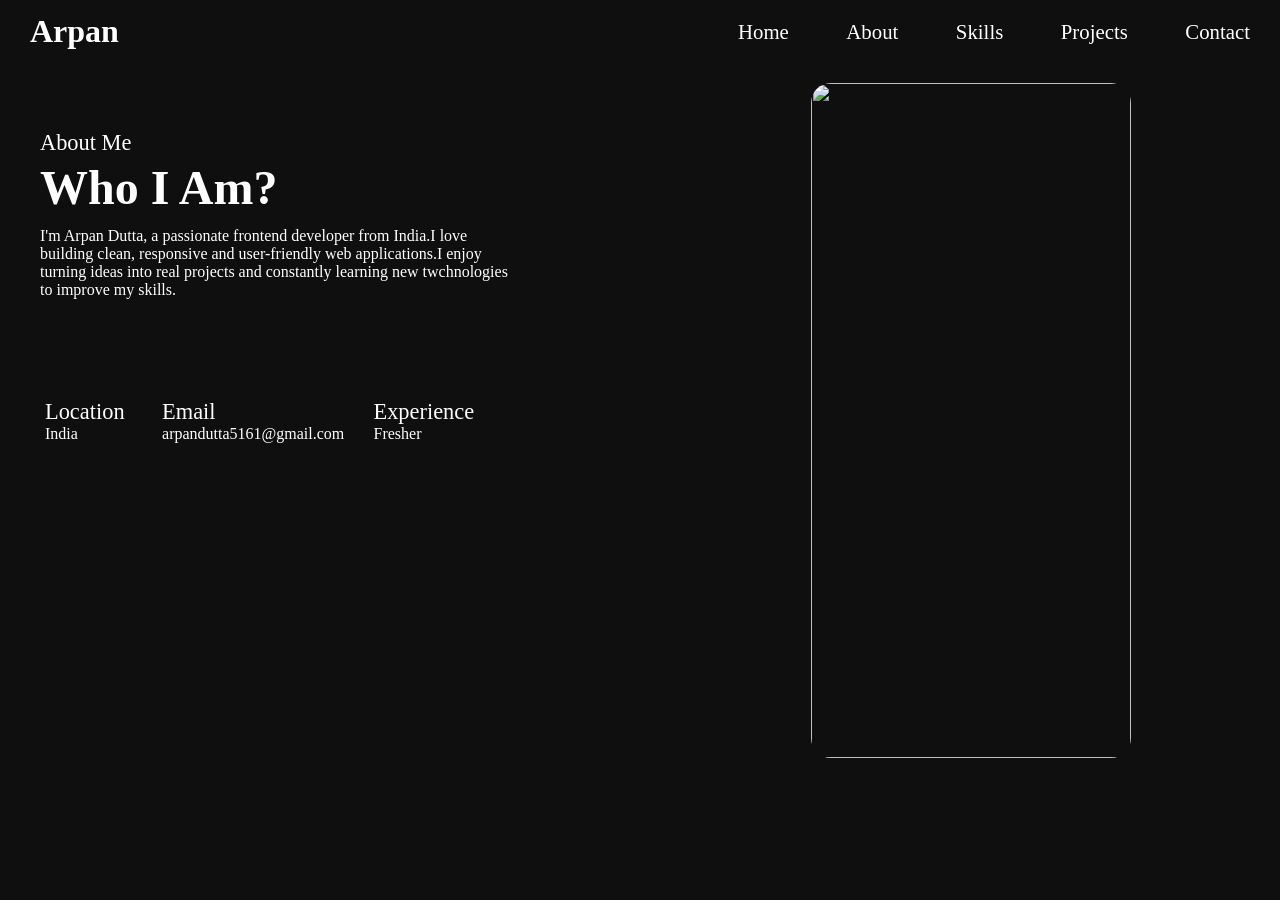
==== about.html @ bd71e695 "Add files via upload" ====
<!DOCTYPE html>
<html lang="en">

<head>
    <meta charset="UTF-8">
    <meta name="viewport" content="width=device-width, initial-scale=1.0">
    <link rel="stylesheet" href="style.css">
    <link rel="stylesheet" href="https://cdnjs.cloudflare.com/ajax/libs/font-awesome/7.3.1/css/all.min.css">
    <title>Personal Portfolio Website</title>
</head>

<body>
    <navbar>
        <div class="headings">
            <div class="name">
                <h1>Arpan</h1>
            </div>
            <div class="options">
                <ul>
                    <li><a href="home.html">Home</a></li>
                    <li><a href="about.html">About</a></li>
                    <li><a href="skills.html">Skills</a></li>
                    <li><a href="projects.html">Projects</a></li>
                    <li><a href="contact.html">Contact</a></li>
                </ul>
            </div>
        </div>
    </navbar>


    <main>
        <div class="both">
            <div class="left-about">
                <div class="left-document">
                    <span>About Me</span>
                    <h1>Who I Am?</h1>
                    <p>I'm Arpan Dutta, a passionate frontend developer from India.I love building clean, responsive and
                        user-friendly web applications.I enjoy turning ideas into real projects and constantly learning
                        new
                        twchnologies to improve my skills.</p>

                    <div class="know-me">
                        <div class="location">
                            <div class="loc-image">
                                <i class="fa-solid fa-location-dot"></i>
                            </div>
                            <div class="loc-know">
                                <span>Location</span>
                                <p>India</p>
                            </div>
                        </div>



                        <div class="email">
                            <div class="email-image">
                                <i class="fa-solid fa-envelope"></i>
                            </div>
                            <div class="email-know">
                                <span>Email</span>
                                <p>arpandutta5161@gmail.com</p>
                            </div>
                        </div>

                        <div class="experience">
                            <div class="exp-image">
                                <i class="fa-solid fa-circle-user"></i>
                            </div>
                            <div class="ex-know">
                                <span>Experience</span>
                                <p>Fresher</p>
                            </div>
                        </div>
                    </div>
                </div>
            </div>



            <div class="right-about">
                <img
                    src="https://th.bing.com/th/id/OIP.nh4rUO6uSdBUQQMJnEUsmQHaE7?w=271&h=180&c=7&r=0&o=7&dpr=1.3&pid=1.7&rm=3.png">
            </div>
        </div>
        </div>

    </main>
</body>

</html>
---- style.css ----
* {
    margin: 0;
    padding: 0;
    box-sizing: border-box;
    background-color: #0F0F10;
    color: white;
}

.headings {
    height: 7vh;
    position: fixed;
    width: 100%;

}

.headings {
    display: flex;
    justify-content: space-between;
    align-items: center;
}

.name {
    margin-left: 30px;
}

.options {
    width: 40vw;
    margin-right: 30px;
}

.options ul {
    display: flex;
    justify-content: space-between;
    align-items: center;
}

.options ul li {
    text-decoration: none;
    display: flex;
    justify-content: space-between;
    align-items: center;
    font-size: 1.3rem;
}

.options ul li a {
    text-decoration: none;
}

.container {
    display: flex;
}

.left {
    width: 40%;
    display: flex;
    flex-direction: column;
}

.left-info {
    margin-top: 150px;
    margin-left: 75px;
}

.left-info h4 {
    font-size: 1.4rem;
    text-decoration: none;
}

.left-info h1 {
    font-size: 3.5rem;
    font-family: Arial, Helvetica, sans-serif;
}

.left-info h1 span {
    color: #A0A0A0;
}

.left-info h2 {
    margin-top: 5px;
    margin-bottom: 10px;
}

.right {
    width: 60%;
}

.right img {
    width: 100%;
    height: 730px;
    background-color: #0F0F10;
}

.buttons {
    margin-top: 30px;
}

.project-btn {
    padding: 7px 10px;
    border-radius: 10px;
    color: black;
    background-color: white;
    font-weight: bold;
}

.project-btn:hover {
    background-color: black;
    color: white;
}


.contact-btn {
    padding: 7px 10px;
    border-radius: 10px;
    color: white;
    font-weight: bold;
}

.contact-btn:hover {
    background-color: white;
    color: black;
}

.location img {
    color: white;
}

.email img {
    color: white;
}

.experience img {
    color: white;
}

.both {
    display: flex;
}

.left-about {
    width: 40%;
    height: 80vh;
    margin-top: 130px;
}

.left-document{
    margin-left: 40px;
}

.left-document span{
    font-size: 1.4rem;
}

.left-document h1{
    font-size: 3rem;
    font-family: Georgia, 'Times New Roman', Times, serif;
    padding-top: 4px;
    padding-bottom: 12px;
}

.right-about {
    width: 60%;
    height: 80vh;
    display: flex;
    justify-content: center;
    align-items: center;
}

.right-about img{
    width: 25vw;
    height: 75vh;
    border-radius: 20px;
    margin-top: 120px;
    margin-left: 150px;
}

.know-me{
    width: 80%;
    display: flex;
    justify-content: space-between;
    margin-top: 100px;
}

.location{
    width: 10%;
    display: flex;
}

.loc-know{
    padding: 0 5px;
}

.loc-image i{
    font-size: 1.2rem;
    margin-top: 9px;
}

.email{
    width: 35%;
    display: flex;
}

.email-know{
    padding: 0 5px;
}

.email-image i{
    font-size: 1.2rem;
    margin-top: 9px;
}

.experience{
    width: 13%;
    display: flex;
}

.ex-know{
    padding: 0 5px;
}

.exp-image i{
    font-size: 1.2rem;
    margin-top: 9px;
}
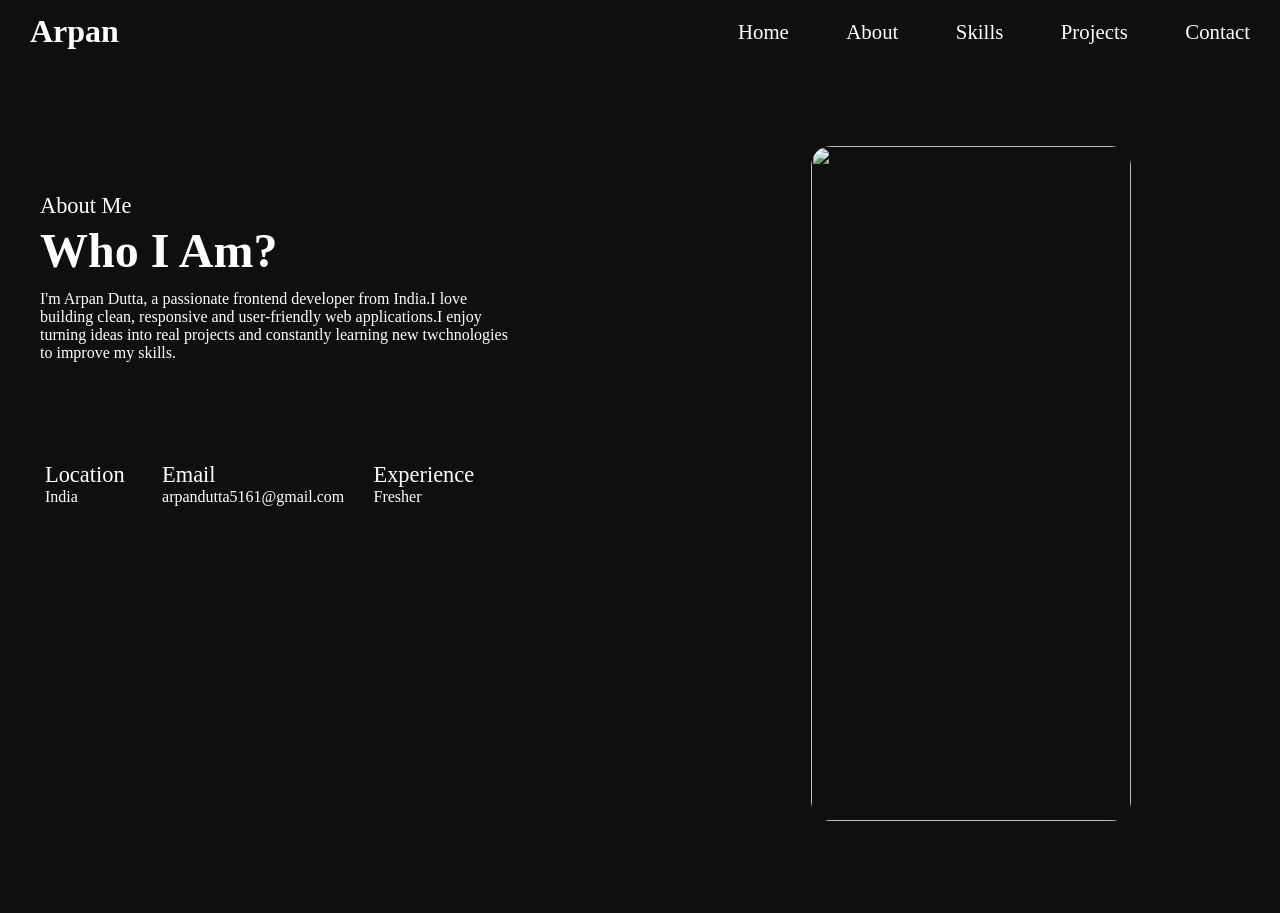
==== commit 485190e9: "Added skills section" ====
--- a/about.html
+++ b/about.html
@@ -1,90 +1,90 @@
-<!DOCTYPE html>
-<html lang="en">
-
-<head>
-    <meta charset="UTF-8">
-    <meta name="viewport" content="width=device-width, initial-scale=1.0">
-    <link rel="stylesheet" href="style.css">
-    <link rel="stylesheet" href="https://cdnjs.cloudflare.com/ajax/libs/font-awesome/7.3.1/css/all.min.css">
-    <title>Personal Portfolio Website</title>
-</head>
-
-<body>
-    <navbar>
-        <div class="headings">
-            <div class="name">
-                <h1>Arpan</h1>
-            </div>
-            <div class="options">
-                <ul>
-                    <li><a href="home.html">Home</a></li>
-                    <li><a href="about.html">About</a></li>
-                    <li><a href="skills.html">Skills</a></li>
-                    <li><a href="projects.html">Projects</a></li>
-                    <li><a href="contact.html">Contact</a></li>
-                </ul>
-            </div>
-        </div>
-    </navbar>
-
-
-    <main>
-        <div class="both">
-            <div class="left-about">
-                <div class="left-document">
-                    <span>About Me</span>
-                    <h1>Who I Am?</h1>
-                    <p>I'm Arpan Dutta, a passionate frontend developer from India.I love building clean, responsive and
-                        user-friendly web applications.I enjoy turning ideas into real projects and constantly learning
-                        new
-                        twchnologies to improve my skills.</p>
-
-                    <div class="know-me">
-                        <div class="location">
-                            <div class="loc-image">
-                                <i class="fa-solid fa-location-dot"></i>
-                            </div>
-                            <div class="loc-know">
-                                <span>Location</span>
-                                <p>India</p>
-                            </div>
-                        </div>
-
-
-
-                        <div class="email">
-                            <div class="email-image">
-                                <i class="fa-solid fa-envelope"></i>
-                            </div>
-                            <div class="email-know">
-                                <span>Email</span>
-                                <p>arpandutta5161@gmail.com</p>
-                            </div>
-                        </div>
-
-                        <div class="experience">
-                            <div class="exp-image">
-                                <i class="fa-solid fa-circle-user"></i>
-                            </div>
-                            <div class="ex-know">
-                                <span>Experience</span>
-                                <p>Fresher</p>
-                            </div>
-                        </div>
-                    </div>
-                </div>
-            </div>
-
-
-
-            <div class="right-about">
-                <img
-                    src="https://th.bing.com/th/id/OIP.nh4rUO6uSdBUQQMJnEUsmQHaE7?w=271&h=180&c=7&r=0&o=7&dpr=1.3&pid=1.7&rm=3.png">
-            </div>
-        </div>
-        </div>
-
-    </main>
-</body>
-
+<!DOCTYPE html>
+<html lang="en">
+
+<head>
+    <meta charset="UTF-8">
+    <meta name="viewport" content="width=device-width, initial-scale=1.0">
+    <link rel="stylesheet" href="style.css">
+    <link rel="stylesheet" href="https://cdnjs.cloudflare.com/ajax/libs/font-awesome/7.3.1/css/all.min.css">
+    <title>Personal Portfolio Website</title>
+</head>
+
+<body>
+    <navbar>
+        <div class="headings">
+            <div class="name">
+                <h1>Arpan</h1>
+            </div>
+            <div class="options">
+                <ul>
+                    <li><a href="home.html">Home</a></li>
+                    <li><a href="about.html">About</a></li>
+                    <li><a href="skills.html">Skills</a></li>
+                    <li><a href="projects.html">Projects</a></li>
+                    <li><a href="contact.html">Contact</a></li>
+                </ul>
+            </div>
+        </div>
+    </navbar>
+
+
+    <main>
+        <div class="both">
+            <div class="left-about">
+                <div class="left-document">
+                    <span>About Me</span>
+                    <h1>Who I Am?</h1>
+                    <p>I'm Arpan Dutta, a passionate frontend developer from India.I love building clean, responsive and
+                        user-friendly web applications.I enjoy turning ideas into real projects and constantly learning
+                        new
+                        twchnologies to improve my skills.</p>
+
+                    <div class="know-me">
+                        <div class="location">
+                            <div class="loc-image">
+                                <i class="fa-solid fa-location-dot"></i>
+                            </div>
+                            <div class="loc-know">
+                                <span>Location</span>
+                                <p>India</p>
+                            </div>
+                        </div>
+
+
+
+                        <div class="email">
+                            <div class="email-image">
+                                <i class="fa-solid fa-envelope"></i>
+                            </div>
+                            <div class="email-know">
+                                <span>Email</span>
+                                <p>arpandutta5161@gmail.com</p>
+                            </div>
+                        </div>
+
+                        <div class="experience">
+                            <div class="exp-image">
+                                <i class="fa-solid fa-circle-user"></i>
+                            </div>
+                            <div class="ex-know">
+                                <span>Experience</span>
+                                <p>Fresher</p>
+                            </div>
+                        </div>
+                    </div>
+                </div>
+            </div>
+
+
+
+            <div class="right-about">
+                <img
+                    src="https://th.bing.com/th/id/OIP.nh4rUO6uSdBUQQMJnEUsmQHaE7?w=271&h=180&c=7&r=0&o=7&dpr=1.3&pid=1.7&rm=3.png">
+            </div>
+        </div>
+        </div>
+
+    </main>
+</body>
+
 </html>
--- a/style.css
+++ b/style.css
@@ -1,223 +1,240 @@
-* {
-    margin: 0;
-    padding: 0;
-    box-sizing: border-box;
-    background-color: #0F0F10;
-    color: white;
-}
-
-.headings {
-    height: 7vh;
-    position: fixed;
-    width: 100%;
-
-}
-
-.headings {
-    display: flex;
-    justify-content: space-between;
-    align-items: center;
-}
-
-.name {
-    margin-left: 30px;
-}
-
-.options {
-    width: 40vw;
-    margin-right: 30px;
-}
-
-.options ul {
-    display: flex;
-    justify-content: space-between;
-    align-items: center;
-}
-
-.options ul li {
-    text-decoration: none;
-    display: flex;
-    justify-content: space-between;
-    align-items: center;
-    font-size: 1.3rem;
-}
-
-.options ul li a {
-    text-decoration: none;
-}
-
-.container {
-    display: flex;
-}
-
-.left {
-    width: 40%;
-    display: flex;
-    flex-direction: column;
-}
-
-.left-info {
-    margin-top: 150px;
-    margin-left: 75px;
-}
-
-.left-info h4 {
-    font-size: 1.4rem;
-    text-decoration: none;
-}
-
-.left-info h1 {
-    font-size: 3.5rem;
-    font-family: Arial, Helvetica, sans-serif;
-}
-
-.left-info h1 span {
-    color: #A0A0A0;
-}
-
-.left-info h2 {
-    margin-top: 5px;
-    margin-bottom: 10px;
-}
-
-.right {
-    width: 60%;
-}
-
-.right img {
-    width: 100%;
-    height: 730px;
-    background-color: #0F0F10;
-}
-
-.buttons {
-    margin-top: 30px;
-}
-
-.project-btn {
-    padding: 7px 10px;
-    border-radius: 10px;
-    color: black;
-    background-color: white;
-    font-weight: bold;
-}
-
-.project-btn:hover {
-    background-color: black;
-    color: white;
-}
-
-
-.contact-btn {
-    padding: 7px 10px;
-    border-radius: 10px;
-    color: white;
-    font-weight: bold;
-}
-
-.contact-btn:hover {
-    background-color: white;
-    color: black;
-}
-
-.location img {
-    color: white;
-}
-
-.email img {
-    color: white;
-}
-
-.experience img {
-    color: white;
-}
-
-.both {
-    display: flex;
-}
-
-.left-about {
-    width: 40%;
-    height: 80vh;
-    margin-top: 130px;
-}
-
-.left-document{
-    margin-left: 40px;
-}
-
-.left-document span{
-    font-size: 1.4rem;
-}
-
-.left-document h1{
-    font-size: 3rem;
-    font-family: Georgia, 'Times New Roman', Times, serif;
-    padding-top: 4px;
-    padding-bottom: 12px;
-}
-
-.right-about {
-    width: 60%;
-    height: 80vh;
-    display: flex;
-    justify-content: center;
-    align-items: center;
-}
-
-.right-about img{
-    width: 25vw;
-    height: 75vh;
-    border-radius: 20px;
-    margin-top: 120px;
-    margin-left: 150px;
-}
-
-.know-me{
-    width: 80%;
-    display: flex;
-    justify-content: space-between;
-    margin-top: 100px;
-}
-
-.location{
-    width: 10%;
-    display: flex;
-}
-
-.loc-know{
-    padding: 0 5px;
-}
-
-.loc-image i{
-    font-size: 1.2rem;
-    margin-top: 9px;
-}
-
-.email{
-    width: 35%;
-    display: flex;
-}
-
-.email-know{
-    padding: 0 5px;
-}
-
-.email-image i{
-    font-size: 1.2rem;
-    margin-top: 9px;
-}
-
-.experience{
-    width: 13%;
-    display: flex;
-}
-
-.ex-know{
-    padding: 0 5px;
-}
-
-.exp-image i{
-    font-size: 1.2rem;
-    margin-top: 9px;
+* {
+    margin: 0;
+    padding: 0;
+    box-sizing: border-box;
+    background-color: #0F0F10;
+    color: white;
+}
+
+.headings {
+    height: 7vh;
+    width: 100%;
+
+}
+
+.headings {
+    display: flex;
+    justify-content: space-between;
+    align-items: center;
+}
+
+.name {
+    margin-left: 30px;
+}
+
+.options {
+    width: 40vw;
+    margin-right: 30px;
+}
+
+.options ul {
+    display: flex;
+    justify-content: space-between;
+    align-items: center;
+}
+
+.options ul li {
+    text-decoration: none;
+    display: flex;
+    justify-content: space-between;
+    align-items: center;
+    font-size: 1.3rem;
+}
+
+.options ul li a {
+    text-decoration: none;
+}
+
+.container {
+    display: flex;
+}
+
+.left {
+    width: 40%;
+    display: flex;
+    flex-direction: column;
+}
+
+.left-info {
+    margin-top: 150px;
+    margin-left: 75px;
+}
+
+.left-info h4 {
+    font-size: 1.4rem;
+    text-decoration: none;
+}
+
+.left-info h1 {
+    font-size: 3.5rem;
+    font-family: Arial, Helvetica, sans-serif;
+}
+
+.left-info h1 span {
+    color: #A0A0A0;
+}
+
+.left-info h2 {
+    margin-top: 5px;
+    margin-bottom: 10px;
+}
+
+.right {
+    width: 60%;
+}
+
+.right img {
+    width: 100%;
+    height: 730px;
+    background-color: #0F0F10;
+}
+
+.buttons {
+    margin-top: 30px;
+}
+
+.project-btn {
+    padding: 7px 10px;
+    border-radius: 10px;
+    color: black;
+    background-color: white;
+    font-weight: bold;
+}
+
+.project-btn:hover {
+    background-color: black;
+    color: white;
+}
+
+
+.contact-btn {
+    padding: 7px 10px;
+    border-radius: 10px;
+    color: white;
+    font-weight: bold;
+}
+
+.contact-btn:hover {
+    background-color: white;
+    color: black;
+}
+
+.location img {
+    color: white;
+}
+
+.email img {
+    color: white;
+}
+
+.experience img {
+    color: white;
+}
+
+.both {
+    display: flex;
+}
+
+.left-about {
+    width: 40%;
+    height: 80vh;
+    margin-top: 130px;
+}
+
+.left-document{
+    margin-left: 40px;
+}
+
+.left-document span{
+    font-size: 1.4rem;
+}
+
+.left-document h1{
+    font-size: 3rem;
+    font-family: Georgia, 'Times New Roman', Times, serif;
+    padding-top: 4px;
+    padding-bottom: 12px;
+}
+
+.right-about {
+    width: 60%;
+    height: 80vh;
+    display: flex;
+    justify-content: center;
+    align-items: center;
+}
+
+.right-about img{
+    width: 25vw;
+    height: 75vh;
+    border-radius: 20px;
+    margin-top: 120px;
+    margin-left: 150px;
+}
+
+.know-me{
+    width: 80%;
+    display: flex;
+    justify-content: space-between;
+    margin-top: 100px;
+}
+
+.location{
+    width: 10%;
+    display: flex;
+}
+
+.loc-know{
+    padding: 0 5px;
+}
+
+.loc-image i{
+    font-size: 1.2rem;
+    margin-top: 9px;
+}
+
+.email{
+    width: 35%;
+    display: flex;
+}
+
+.email-know{
+    padding: 0 5px;
+}
+
+.email-image i{
+    font-size: 1.2rem;
+    margin-top: 9px;
+}
+
+.experience{
+    width: 13%;
+    display: flex;
+}
+
+.ex-know{
+    padding: 0 5px;
+}
+
+.exp-image i{
+    font-size: 1.2rem;
+    margin-top: 9px;
+}
+
+.html img{
+    width: 90px;
+    height: 90px;
+    background-color: transparent;
+}
+
+.css img{
+    width: 90px;
+    height: 90px;
+    background-color: transparent;
+}
+
+.javascript img{
+    width: 90px;
+    height: 90px;
+    background-color: transparent;
 }
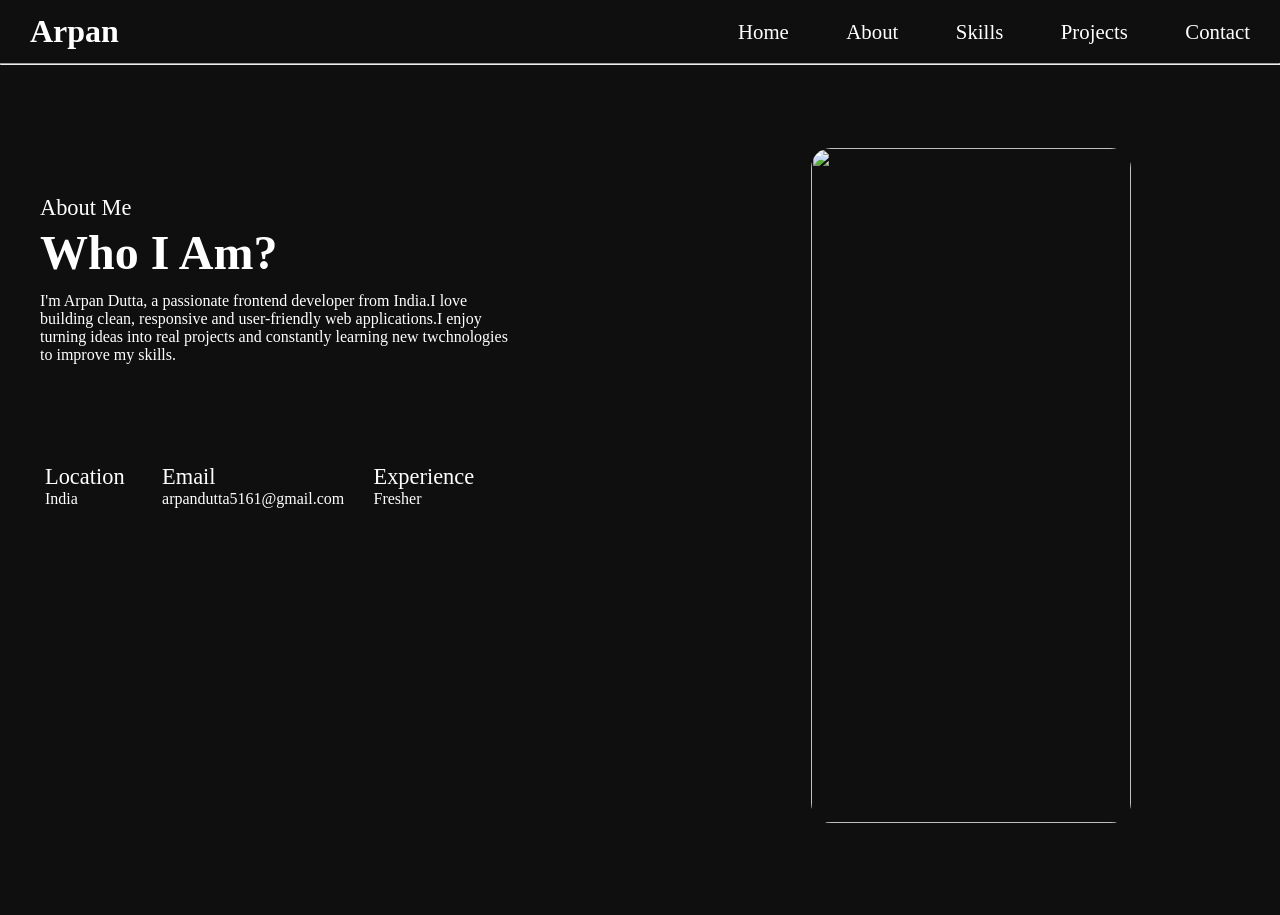
==== commit d7ec1b48: "Added skills section" ====
--- a/about.html
+++ b/about.html
@@ -26,6 +26,7 @@
             </div>
         </div>
     </navbar>
+    <hr>
 
 
     <main>
--- a/style.css
+++ b/style.css
@@ -141,15 +141,15 @@
     margin-top: 130px;
 }
 
-.left-document{
+.left-document {
     margin-left: 40px;
 }
 
-.left-document span{
+.left-document span {
     font-size: 1.4rem;
 }
 
-.left-document h1{
+.left-document h1 {
     font-size: 3rem;
     font-family: Georgia, 'Times New Roman', Times, serif;
     padding-top: 4px;
@@ -164,7 +164,7 @@
     align-items: center;
 }
 
-.right-about img{
+.right-about img {
     width: 25vw;
     height: 75vh;
     border-radius: 20px;
@@ -172,69 +172,172 @@
     margin-left: 150px;
 }
 
-.know-me{
+.know-me {
     width: 80%;
     display: flex;
     justify-content: space-between;
     margin-top: 100px;
 }
 
-.location{
+.location {
     width: 10%;
     display: flex;
 }
 
-.loc-know{
+.loc-know {
     padding: 0 5px;
 }
 
-.loc-image i{
+.loc-image i {
     font-size: 1.2rem;
     margin-top: 9px;
 }
 
-.email{
+.email {
     width: 35%;
     display: flex;
 }
 
-.email-know{
+.email-know {
     padding: 0 5px;
 }
 
-.email-image i{
+.email-image i {
     font-size: 1.2rem;
     margin-top: 9px;
 }
 
-.experience{
+.experience {
     width: 13%;
     display: flex;
 }
 
-.ex-know{
+.ex-know {
     padding: 0 5px;
 }
 
-.exp-image i{
+.exp-image i {
     font-size: 1.2rem;
     margin-top: 9px;
 }
 
-.html img{
-    width: 90px;
-    height: 90px;
-    background-color: transparent;
-}
-
-.css img{
-    width: 90px;
-    height: 90px;
-    background-color: transparent;
-}
-
-.javascript img{
-    width: 90px;
-    height: 90px;
-    background-color: transparent;
+.technologies span{
+    font-size: 1.1rem;
+}
+
+.technologies{
+    padding: 20px 10px;
+}
+
+.technologies p{
+    font-size: 3rem;
+    font-family: Arial, Helvetica, sans-serif;
+}
+
+.html img {
+    width: 90px;
+    height: 90px;
+    background-color: transparent;
+}
+
+.css img {
+    width: 90px;
+    height: 90px;
+    background-color: transparent;
+}
+
+.javascript img {
+    width: 90px;
+    height: 90px;
+    background-color: transparent;
+}
+
+.git img {
+    width: 90px;
+    height: 90px;
+    background-color: transparent;
+}
+
+.github img {
+    width: 90px;
+    height: 90px;
+    background-color: transparent;
+}
+
+.react img {
+    width: 90px;
+    height: 90px;
+    background-color: transparent;
+}
+
+.html{
+    display: flex;
+    flex-direction: column;
+    justify-content: center;
+    align-items: center;
+    padding: 20px 10px;
+    border: 1px solid white;
+    border-radius: 10px;
+    width: 28%;
+    
+}
+
+.css{
+    display: flex;
+    flex-direction: column;
+    justify-content: center;
+    align-items: center;
+    padding: 20px 10px;
+    border: 1px solid white;
+    border-radius: 10px;
+    width: 28%;
+}
+.javascript{
+    display: flex;
+    flex-direction: column;
+    justify-content: center;
+    align-items: center;
+    padding: 20px 10px;
+    border: 1px solid white;
+    border-radius: 10px;
+    width: 28%;
+}
+.git{
+    display: flex;
+    flex-direction: column;
+    justify-content: center;
+    align-items: center;
+    padding: 20px 10px;
+    border: 1px solid white;
+    border-radius: 10px;
+    width: 28%;
+}
+.github{
+   display: flex;
+    flex-direction: column;
+    justify-content: center;
+    align-items: center;
+    padding: 20px 10px;
+    border: 1px solid white;
+    border-radius: 10px;
+    width: 28%;
+}
+.react{
+   display: flex;
+    flex-direction: column;
+    justify-content: center;
+    align-items: center;
+    padding: 20px 10px;
+    border: 1px solid white;
+    border-radius: 10px;
+    width: 28%;
+}
+
+.logos {
+    display: grid;
+    grid-template-columns: repeat(3, 1fr);
+    gap: 50px;
+    margin-top: 50px ;
+    margin-bottom: 50px;
+    margin-left: 19%;
 }
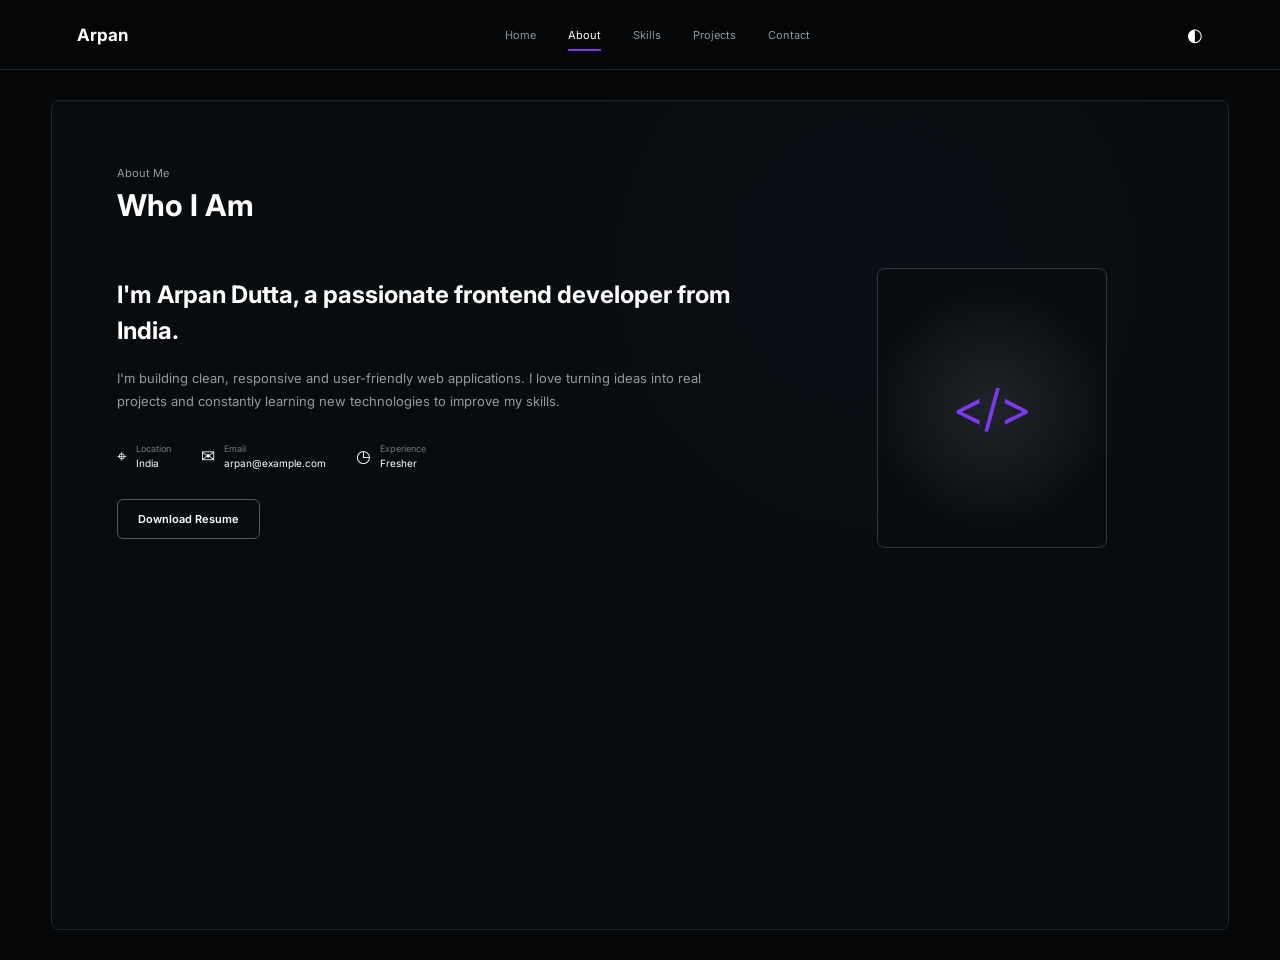
==== commit b8335669: "portfolio website commpleted" ====
--- a/about.html
+++ b/about.html
@@ -2,90 +2,159 @@
 <html lang="en">
 
 <head>
+
     <meta charset="UTF-8">
     <meta name="viewport" content="width=device-width, initial-scale=1.0">
+
+    <title>About | Arpan</title>
+
     <link rel="stylesheet" href="style.css">
-    <link rel="stylesheet" href="https://cdnjs.cloudflare.com/ajax/libs/font-awesome/7.3.1/css/all.min.css">
-    <title>Personal Portfolio Website</title>
+
+    <link
+        href="https://fonts.googleapis.com/css2?family=Inter:wght@400;500;600;700&display=swap"
+        rel="stylesheet">
+
 </head>
 
 <body>
-    <navbar>
-        <div class="headings">
-            <div class="name">
-                <h1>Arpan</h1>
-            </div>
-            <div class="options">
-                <ul>
-                    <li><a href="home.html">Home</a></li>
-                    <li><a href="about.html">About</a></li>
-                    <li><a href="skills.html">Skills</a></li>
-                    <li><a href="projects.html">Projects</a></li>
-                    <li><a href="contact.html">Contact</a></li>
-                </ul>
-            </div>
+
+    <!-- NAVBAR -->
+
+    <header class="navbar">
+
+        <a href="index.html" class="logo">
+            Arpan
+        </a>
+
+        <nav>
+
+            <a href="index.html">Home</a>
+
+            <a href="about.html" class="active">
+                About
+            </a>
+
+            <a href="skills.html">
+                Skills
+            </a>
+
+            <a href="projects.html">
+                Projects
+            </a>
+
+            <a href="contact.html">
+                Contact
+            </a>
+
+        </nav>
+
+        <div class="theme-icon">
+            ◐
         </div>
-    </navbar>
-    <hr>
+
+    </header>
 
 
+    <!-- ABOUT -->
+
     <main>
-        <div class="both">
-            <div class="left-about">
-                <div class="left-document">
-                    <span>About Me</span>
-                    <h1>Who I Am?</h1>
-                    <p>I'm Arpan Dutta, a passionate frontend developer from India.I love building clean, responsive and
-                        user-friendly web applications.I enjoy turning ideas into real projects and constantly learning
-                        new
-                        twchnologies to improve my skills.</p>
 
-                    <div class="know-me">
-                        <div class="location">
-                            <div class="loc-image">
-                                <i class="fa-solid fa-location-dot"></i>
-                            </div>
-                            <div class="loc-know">
-                                <span>Location</span>
+        <section class="page-section">
+
+            <div class="section-heading">
+
+                <p>
+                    About Me
+                </p>
+
+                <h1>
+                    Who I Am
+                </h1>
+
+            </div>
+
+
+            <div class="about-container">
+
+
+                <div class="about-content">
+
+                    <h2>
+                        I'm Arpan Dutta, a passionate
+                        frontend developer from India.
+                    </h2>
+
+                    <p>
+                        I'm building clean, responsive and
+                        user-friendly web applications.
+                        I love turning ideas into real projects
+                        and constantly learning new technologies
+                        to improve my skills.
+                    </p>
+
+
+                    <div class="about-details">
+
+
+                        <div class="detail">
+
+                            <span>⌖</span>
+
+                            <div>
+                                <small>Location</small>
                                 <p>India</p>
                             </div>
+
                         </div>
 
 
+                        <div class="detail">
 
-                        <div class="email">
-                            <div class="email-image">
-                                <i class="fa-solid fa-envelope"></i>
+                            <span>✉</span>
+
+                            <div>
+                                <small>Email</small>
+                                <p>arpan@example.com</p>
                             </div>
-                            <div class="email-know">
-                                <span>Email</span>
-                                <p>arpandutta5161@gmail.com</p>
-                            </div>
+
                         </div>
 
-                        <div class="experience">
-                            <div class="exp-image">
-                                <i class="fa-solid fa-circle-user"></i>
-                            </div>
-                            <div class="ex-know">
-                                <span>Experience</span>
+
+                        <div class="detail">
+
+                            <span>◷</span>
+
+                            <div>
+                                <small>Experience</small>
                                 <p>Fresher</p>
                             </div>
+
                         </div>
+
                     </div>
+
+
+                    <a href="#" class="btn secondary-btn">
+                        Download Resume
+                    </a>
+
                 </div>
+
+
+                <div class="profile-card">
+
+                    <div class="profile-placeholder">
+                        &lt;/&gt;
+                    </div>
+
+                </div>
+
             </div>
 
-
-
-            <div class="right-about">
-                <img
-                    src="https://th.bing.com/th/id/OIP.nh4rUO6uSdBUQQMJnEUsmQHaE7?w=271&h=180&c=7&r=0&o=7&dpr=1.3&pid=1.7&rm=3.png">
-            </div>
-        </div>
-        </div>
+        </section>
 
     </main>
+
 </body>
 
 </html>
--- a/style.css
+++ b/style.css
@@ -1,343 +1,1228 @@
+/* =========================================
+   RESET
+========================================= */
+
 * {
     margin: 0;
     padding: 0;
     box-sizing: border-box;
-    background-color: #0F0F10;
+}
+
+html {
+    scroll-behavior: smooth;
+}
+
+body {
+    background: #050708;
+    color: #ffffff;
+    font-family: "Inter", sans-serif;
+    overflow-x: hidden;
+}
+
+a {
+    text-decoration: none;
+    color: inherit;
+}
+
+
+/* =========================================
+   NAVBAR
+========================================= */
+
+.navbar {
+    position: sticky;
+    top: 0;
+    z-index: 1000;
+
+    height: 70px;
+
+    padding: 0 6%;
+
+    display: flex;
+    align-items: center;
+    justify-content: space-between;
+
+    background: rgba(5, 7, 8, 0.88);
+
+    border-bottom: 1px solid #202529;
+
+    backdrop-filter: blur(15px);
+}
+
+.logo {
+    font-size: 17px;
+    font-weight: 700;
+
+    transition: 0.3s;
+}
+
+.logo:hover {
+    color: #a879ff;
+}
+
+.navbar nav {
+    display: flex;
+    gap: 32px;
+}
+
+.navbar nav a {
+    position: relative;
+
+    color: #8f959b;
+
+    font-size: 11px;
+
+    transition: 0.3s;
+}
+
+.navbar nav a:hover,
+.navbar nav a.active {
+    color: #ffffff;
+}
+
+.navbar nav a::after {
+    content: "";
+
+    position: absolute;
+
+    width: 0;
+    height: 2px;
+
+    left: 50%;
+    bottom: -9px;
+
+    background: #7c3aed;
+
+    transition: 0.3s;
+}
+
+.navbar nav a:hover::after,
+.navbar nav a.active::after {
+    width: 100%;
+    left: 0;
+}
+
+.theme-icon {
+    font-size: 18px;
+
+    color: #ffffff;
+
+    cursor: pointer;
+
+    transition: 0.3s;
+}
+
+.theme-icon:hover {
+    color: #7c3aed;
+
+    transform: rotate(30deg);
+}
+
+
+/* =========================================
+   COMMON PAGE
+========================================= */
+
+.page-section {
+    width: 92%;
+    max-width: 1200px;
+
+    min-height: calc(100vh - 70px);
+
+    margin: 30px auto;
+
+    padding: 65px;
+
+    border: 1px solid #20262b;
+
+    border-radius: 8px;
+
+    background:
+        radial-gradient(
+            circle at 70% 20%,
+            rgba(124, 58, 237, 0.04),
+            transparent 35%
+        ),
+        #080c0e;
+
+    animation: pageEnter 0.7s ease;
+}
+
+.section-heading {
+    margin-bottom: 45px;
+}
+
+.section-heading p,
+.section-small {
+    color: #999999;
+
+    font-size: 11px;
+
+    margin-bottom: 7px;
+}
+
+.section-heading h1 {
+    font-size: 30px;
+}
+
+
+/* =========================================
+   HOME
+========================================= */
+
+.home {
+    width: 92%;
+    max-width: 1250px;
+
+    min-height: calc(100vh - 100px);
+
+    margin: 30px auto;
+
+    padding: 70px;
+
+    position: relative;
+
+    display: flex;
+    align-items: center;
+    justify-content: space-between;
+
+    border: 1px solid #20262b;
+
+    border-radius: 8px;
+
+    overflow: hidden;
+
+    background:
+        radial-gradient(
+            circle at 70% 50%,
+            rgba(124, 58, 237, 0.05),
+            transparent 30%
+        ),
+        #080c0e;
+}
+
+.home-content {
+    width: 50%;
+
+    animation: slideLeft 0.9s ease;
+}
+
+.intro {
+    color: #dddddd;
+
+    font-size: 16px;
+
+    margin-bottom: 5px;
+}
+
+.home h1 {
+    font-size: clamp(45px, 6vw, 70px);
+
+    line-height: 1;
+
+    margin-bottom: 15px;
+}
+
+.home h1 span {
+    color: #9297a8;
+}
+
+.home h2 {
+    font-size: 20px;
+
+    font-weight: 500;
+
+    margin-bottom: 20px;
+}
+
+.home-description {
+    max-width: 430px;
+
+    color: #999999;
+
+    font-size: 13px;
+
+    line-height: 1.8;
+
+    margin-bottom: 30px;
+}
+
+.home-buttons {
+    display: flex;
+
+    gap: 12px;
+
+    margin-bottom: 30px;
+}
+
+.btn {
+    padding: 12px 20px;
+
+    border-radius: 6px;
+
+    font-size: 11px;
+
+    font-weight: 600;
+
+    display: inline-block;
+
+    transition: 0.3s;
+}
+
+.primary-btn {
+    background: #ffffff;
+
+    color: #050505;
+}
+
+.primary-btn:hover {
+    transform: translateY(-3px);
+
+    box-shadow:
+        0 10px 30px rgba(255,255,255,0.12);
+}
+
+.secondary-btn {
+    border: 1px solid #50575d;
+
+    color: #ffffff;
+}
+
+.secondary-btn:hover {
+    border-color: #7c3aed;
+
+    transform: translateY(-3px);
+}
+
+.social-links {
+    display: flex;
+
+    gap: 20px;
+}
+
+.social-links a {
+    color: #999999;
+
+    font-size: 14px;
+
+    transition: 0.3s;
+}
+
+.social-links a:hover {
+    color: #7c3aed;
+
+    transform: translateY(-4px);
+}
+
+
+/* =========================================
+   LAPTOP
+========================================= */
+
+.home-visual {
+    width: 45%;
+
+    display: flex;
+
+    justify-content: center;
+
+    animation: floating 5s ease-in-out infinite;
+}
+
+.glow {
+    position: absolute;
+
+    width: 350px;
+    height: 350px;
+
+    border-radius: 50%;
+
+    background: #7c3aed;
+
+    opacity: 0.06;
+
+    filter: blur(100px);
+}
+
+.laptop {
+    width: 410px;
+
+    position: relative;
+
+    transform:
+        perspective(800px)
+        rotateY(-12deg)
+        rotateX(5deg);
+}
+
+.laptop-screen {
+    height: 250px;
+
+    padding: 30px;
+
+    border: 8px solid #292d31;
+
+    border-radius: 12px 12px 5px 5px;
+
+    background: #090c0e;
+
+    box-shadow:
+        0 20px 50px rgba(0,0,0,0.6);
+}
+
+.laptop-base {
+    height: 14px;
+
+    background: #25292c;
+
+    border-radius: 0 0 50% 50%;
+}
+
+.code-line {
+    width: 80%;
+
+    height: 7px;
+
+    margin-bottom: 15px;
+
+    border-radius: 10px;
+
+    background: #7c3aed;
+
+    opacity: 0.7;
+
+    animation: blink 2s infinite;
+}
+
+.code-line.short {
+    width: 45%;
+}
+
+.code-line.medium {
+    width: 65%;
+}
+
+.scroll-down {
+    position: absolute;
+
+    bottom: 18px;
+
+    left: 50%;
+
+    transform: translateX(-50%);
+
+    color: #777777;
+
+    text-align: center;
+
+    animation: bounce 2s infinite;
+}
+
+.scroll-down small {
+    display: block;
+
+    font-size: 9px;
+}
+
+
+/* =========================================
+   ABOUT
+========================================= */
+
+.about-container {
+    display: grid;
+
+    grid-template-columns: 1.3fr 0.7fr;
+
+    gap: 70px;
+
+    align-items: center;
+}
+
+.about-content h2 {
+    max-width: 650px;
+
+    font-size: 24px;
+
+    line-height: 1.5;
+
+    margin-bottom: 18px;
+}
+
+.about-content > p {
+    max-width: 650px;
+
+    color: #999999;
+
+    font-size: 13px;
+
+    line-height: 1.8;
+
+    margin-bottom: 30px;
+}
+
+.about-details {
+    display: flex;
+
+    gap: 30px;
+
+    margin-bottom: 30px;
+}
+
+.detail {
+    display: flex;
+
+    align-items: center;
+
+    gap: 9px;
+}
+
+.detail > span {
+    font-size: 17px;
+}
+
+.detail small {
+    display: block;
+
+    color: #777777;
+
+    font-size: 9px;
+
+    margin-bottom: 3px;
+}
+
+.detail p {
+    font-size: 10px;
+}
+
+.profile-card {
+    display: flex;
+
+    justify-content: center;
+}
+
+.profile-placeholder {
+    width: 230px;
+    height: 280px;
+
+    display: flex;
+
+    align-items: center;
+    justify-content: center;
+
+    border: 1px solid #30363b;
+
+    border-radius: 8px;
+
+    background:
+        radial-gradient(
+            circle,
+            #20242a,
+            #090c0e 70%
+        );
+
+    color: #7c3aed;
+
+    font-size: 50px;
+
+    transition: 0.5s;
+}
+
+.profile-placeholder:hover {
+    transform: scale(1.04);
+
+    border-color: #7c3aed;
+
+    box-shadow:
+        0 15px 50px rgba(124,58,237,0.12);
+}
+
+
+/* =========================================
+   SKILLS
+========================================= */
+
+.skills-grid {
+    display: grid;
+
+    grid-template-columns:
+        repeat(4, 1fr);
+
+    gap: 15px;
+}
+
+.skill-card {
+    min-height: 135px;
+
+    padding: 20px;
+
+    border: 1px solid #242a2f;
+
+    border-radius: 8px;
+
+    background: #0b0f11;
+
+    transition: 0.35s;
+}
+
+.skill-card:hover {
+    transform: translateY(-8px);
+
+    border-color: #7c3aed;
+
+    box-shadow:
+        0 12px 35px rgba(0,0,0,0.3);
+}
+
+.skill-icon {
+    width: 42px;
+    height: 42px;
+
+    display: flex;
+
+    align-items: center;
+    justify-content: center;
+
+    margin-bottom: 15px;
+
+    border-radius: 7px;
+
+    background: #161a1d;
+
+    font-weight: 700;
+}
+
+.skill-card h3 {
+    font-size: 13px;
+
+    margin-bottom: 5px;
+}
+
+.skill-card p {
+    color: #777777;
+
+    font-size: 10px;
+}
+
+.html {
+    color: #ff7043;
+}
+
+.css {
+    color: #42a5f5;
+}
+
+.javascript {
+    color: #fdd835;
+}
+
+.react {
+    color: #61dafb;
+}
+
+.git {
+    color: #f4511e;
+}
+
+.github {
     color: white;
 }
 
-.headings {
-    height: 7vh;
+.vscode {
+    color: #42a5f5;
+}
+
+.tailwind {
+    color: #38bdf8;
+}
+
+.other-tools {
+    margin-top: 40px;
+}
+
+.other-tools h3 {
+    font-size: 14px;
+
+    margin-bottom: 15px;
+}
+
+.tool-list {
+    display: flex;
+
+    flex-wrap: wrap;
+
+    gap: 10px;
+}
+
+.tool-list span {
+    padding: 7px 15px;
+
+    border: 1px solid #444b51;
+
+    border-radius: 20px;
+
+    color: #aaaaaa;
+
+    font-size: 10px;
+
+    transition: 0.3s;
+}
+
+.tool-list span:hover {
+    border-color: #7c3aed;
+
+    color: #ffffff;
+
+    transform: translateY(-3px);
+}
+
+
+/* =========================================
+   PROJECTS
+========================================= */
+
+.projects-grid {
+    display: grid;
+
+    grid-template-columns:
+        repeat(3, 1fr);
+
+    gap: 20px;
+}
+
+.project-card {
+    overflow: hidden;
+
+    border: 1px solid #252b30;
+
+    border-radius: 8px;
+
+    background: #0b0f11;
+
+    transition: 0.4s;
+}
+
+.project-card:hover {
+    transform: translateY(-9px);
+
+    border-color: #7c3aed;
+
+    box-shadow:
+        0 15px 40px rgba(0,0,0,0.4);
+}
+
+.project-image {
+    height: 180px;
+
+    display: flex;
+
+    align-items: center;
+    justify-content: center;
+
+    color: #888888;
+
+    border-bottom: 1px solid #22282c;
+
+    transition: 0.4s;
+}
+
+.project-card:hover .project-image {
+    transform: scale(1.03);
+}
+
+.quiz-image {
+    background:
+        radial-gradient(
+            circle,
+            #18271e,
+            #080c0e
+        );
+}
+
+.movie-image {
+    background:
+        radial-gradient(
+            circle,
+            #181527,
+            #080c0e
+        );
+}
+
+.expense-image {
+    background:
+        radial-gradient(
+            circle,
+            #17242b,
+            #080c0e
+        );
+}
+
+.project-content {
+    padding: 20px;
+}
+
+.project-tags {
+    display: flex;
+
+    gap: 6px;
+
+    margin-bottom: 12px;
+}
+
+.project-tags span {
+    padding: 4px 8px;
+
+    border-radius: 10px;
+
+    background: #181d20;
+
+    color: #aaaaaa;
+
+    font-size: 8px;
+}
+
+.project-content h2 {
+    font-size: 17px;
+
+    margin-bottom: 10px;
+}
+
+.project-content p {
+    color: #888888;
+
+    font-size: 11px;
+
+    line-height: 1.6;
+
+    margin-bottom: 20px;
+}
+
+.project-content a {
+    color: #a879ff;
+
+    font-size: 11px;
+
+    transition: 0.3s;
+}
+
+.project-content a:hover {
+    color: #ffffff;
+
+    margin-left: 4px;
+}
+
+
+/* =========================================
+   CONTACT
+========================================= */
+
+.contact-page {
+    display: grid;
+
+    grid-template-columns:
+        1fr 1.3fr 0.5fr;
+
+    gap: 45px;
+
+    align-items: center;
+}
+
+.contact-left h1 {
+    font-size: 32px;
+
+    margin-bottom: 15px;
+}
+
+.contact-description {
+    max-width: 350px;
+
+    color: #999999;
+
+    font-size: 12px;
+
+    line-height: 1.7;
+
+    margin-bottom: 25px;
+}
+
+.contact-info {
+    display: flex;
+
+    gap: 25px;
+
+    margin-bottom: 25px;
+}
+
+.info-item {
+    display: flex;
+
+    align-items: center;
+
+    gap: 9px;
+}
+
+.info-item > span {
+    font-size: 16px;
+}
+
+.info-item small {
+    display: block;
+
+    color: #777777;
+
+    font-size: 9px;
+
+    margin-bottom: 3px;
+}
+
+.info-item p {
+    font-size: 10px;
+}
+
+
+/* FORM */
+
+.contact-form {
+    padding: 20px;
+
+    border: 1px solid #252b30;
+
+    border-radius: 7px;
+
+    background: #090d0f;
+}
+
+.form-row {
+    display: grid;
+
+    grid-template-columns: 1fr 1fr;
+
+    gap: 15px;
+}
+
+.form-group {
+    display: flex;
+
+    flex-direction: column;
+
+    margin-bottom: 15px;
+}
+
+.form-group label {
+    color: #999999;
+
+    font-size: 9px;
+
+    margin-bottom: 6px;
+}
+
+.form-group input,
+.form-group textarea {
     width: 100%;
 
-}
-
-.headings {
-    display: flex;
-    justify-content: space-between;
-    align-items: center;
-}
-
-.name {
-    margin-left: 30px;
-}
-
-.options {
-    width: 40vw;
-    margin-right: 30px;
-}
-
-.options ul {
-    display: flex;
-    justify-content: space-between;
-    align-items: center;
-}
-
-.options ul li {
-    text-decoration: none;
-    display: flex;
-    justify-content: space-between;
-    align-items: center;
-    font-size: 1.3rem;
-}
-
-.options ul li a {
-    text-decoration: none;
-}
-
-.container {
-    display: flex;
-}
-
-.left {
-    width: 40%;
-    display: flex;
-    flex-direction: column;
-}
-
-.left-info {
-    margin-top: 150px;
-    margin-left: 75px;
-}
-
-.left-info h4 {
-    font-size: 1.4rem;
-    text-decoration: none;
-}
-
-.left-info h1 {
-    font-size: 3.5rem;
-    font-family: Arial, Helvetica, sans-serif;
-}
-
-.left-info h1 span {
-    color: #A0A0A0;
-}
-
-.left-info h2 {
-    margin-top: 5px;
-    margin-bottom: 10px;
-}
-
-.right {
-    width: 60%;
-}
-
-.right img {
+    padding: 11px;
+
+    border: 1px solid #242b30;
+
+    border-radius: 5px;
+
+    outline: none;
+
+    background: #0c1113;
+
+    color: white;
+
+    font-size: 10px;
+
+    transition: 0.3s;
+}
+
+.form-group input {
+    height: 38px;
+}
+
+.form-group textarea {
+    height: 90px;
+
+    resize: none;
+}
+
+.form-group input:focus,
+.form-group textarea:focus {
+    border-color: #7c3aed;
+
+    box-shadow:
+        0 0 0 2px rgba(124,58,237,0.08);
+}
+
+.form-group input::placeholder,
+.form-group textarea::placeholder {
+    color: #555555;
+}
+
+.contact-form button {
     width: 100%;
-    height: 730px;
-    background-color: #0F0F10;
-}
-
-.buttons {
-    margin-top: 30px;
-}
-
-.project-btn {
-    padding: 7px 10px;
-    border-radius: 10px;
-    color: black;
-    background-color: white;
-    font-weight: bold;
-}
-
-.project-btn:hover {
-    background-color: black;
+
+    padding: 11px;
+
+    border: none;
+
+    border-radius: 5px;
+
+    background: #7c3aed;
+
     color: white;
-}
-
-
-.contact-btn {
-    padding: 7px 10px;
-    border-radius: 10px;
-    color: white;
-    font-weight: bold;
-}
-
-.contact-btn:hover {
-    background-color: white;
-    color: black;
-}
-
-.location img {
-    color: white;
-}
-
-.email img {
-    color: white;
-}
-
-.experience img {
-    color: white;
-}
-
-.both {
-    display: flex;
-}
-
-.left-about {
-    width: 40%;
-    height: 80vh;
-    margin-top: 130px;
-}
-
-.left-document {
-    margin-left: 40px;
-}
-
-.left-document span {
-    font-size: 1.4rem;
-}
-
-.left-document h1 {
-    font-size: 3rem;
-    font-family: Georgia, 'Times New Roman', Times, serif;
-    padding-top: 4px;
-    padding-bottom: 12px;
-}
-
-.right-about {
-    width: 60%;
-    height: 80vh;
-    display: flex;
-    justify-content: center;
-    align-items: center;
-}
-
-.right-about img {
-    width: 25vw;
-    height: 75vh;
-    border-radius: 20px;
-    margin-top: 120px;
-    margin-left: 150px;
-}
-
-.know-me {
-    width: 80%;
-    display: flex;
-    justify-content: space-between;
-    margin-top: 100px;
-}
-
-.location {
-    width: 10%;
-    display: flex;
-}
-
-.loc-know {
-    padding: 0 5px;
-}
-
-.loc-image i {
-    font-size: 1.2rem;
-    margin-top: 9px;
-}
-
-.email {
-    width: 35%;
-    display: flex;
-}
-
-.email-know {
-    padding: 0 5px;
-}
-
-.email-image i {
-    font-size: 1.2rem;
-    margin-top: 9px;
-}
-
-.experience {
-    width: 13%;
-    display: flex;
-}
-
-.ex-know {
-    padding: 0 5px;
-}
-
-.exp-image i {
-    font-size: 1.2rem;
-    margin-top: 9px;
-}
-
-.technologies span{
-    font-size: 1.1rem;
-}
-
-.technologies{
-    padding: 20px 10px;
-}
-
-.technologies p{
-    font-size: 3rem;
-    font-family: Arial, Helvetica, sans-serif;
-}
-
-.html img {
-    width: 90px;
-    height: 90px;
-    background-color: transparent;
-}
-
-.css img {
-    width: 90px;
-    height: 90px;
-    background-color: transparent;
-}
-
-.javascript img {
-    width: 90px;
-    height: 90px;
-    background-color: transparent;
-}
-
-.git img {
-    width: 90px;
-    height: 90px;
-    background-color: transparent;
-}
-
-.github img {
-    width: 90px;
-    height: 90px;
-    background-color: transparent;
-}
-
-.react img {
-    width: 90px;
-    height: 90px;
-    background-color: transparent;
-}
-
-.html{
-    display: flex;
-    flex-direction: column;
-    justify-content: center;
-    align-items: center;
-    padding: 20px 10px;
-    border: 1px solid white;
-    border-radius: 10px;
-    width: 28%;
-    
-}
-
-.css{
-    display: flex;
-    flex-direction: column;
-    justify-content: center;
-    align-items: center;
-    padding: 20px 10px;
-    border: 1px solid white;
-    border-radius: 10px;
-    width: 28%;
-}
-.javascript{
-    display: flex;
-    flex-direction: column;
-    justify-content: center;
-    align-items: center;
-    padding: 20px 10px;
-    border: 1px solid white;
-    border-radius: 10px;
-    width: 28%;
-}
-.git{
-    display: flex;
-    flex-direction: column;
-    justify-content: center;
-    align-items: center;
-    padding: 20px 10px;
-    border: 1px solid white;
-    border-radius: 10px;
-    width: 28%;
-}
-.github{
-   display: flex;
-    flex-direction: column;
-    justify-content: center;
-    align-items: center;
-    padding: 20px 10px;
-    border: 1px solid white;
-    border-radius: 10px;
-    width: 28%;
-}
-.react{
-   display: flex;
-    flex-direction: column;
-    justify-content: center;
-    align-items: center;
-    padding: 20px 10px;
-    border: 1px solid white;
-    border-radius: 10px;
-    width: 28%;
-}
-
-.logos {
-    display: grid;
-    grid-template-columns: repeat(3, 1fr);
-    gap: 50px;
-    margin-top: 50px ;
-    margin-bottom: 50px;
-    margin-left: 19%;
+
+    font-size: 10px;
+
+    font-weight: 600;
+
+    cursor: pointer;
+
+    transition: 0.3s;
+}
+
+.contact-form button:hover {
+    background: #8b5cf6;
+
+    transform: translateY(-3px);
+
+    box-shadow:
+        0 8px 25px rgba(124,58,237,0.25);
+}
+
+.contact-thanks {
+    text-align: center;
+}
+
+.contact-thanks p {
+    font-family: cursive;
+
+    font-size: 18px;
+
+    color: #dddddd;
+
+    transform: rotate(-5deg);
+}
+
+.contact-thanks span {
+    color: #7c3aed;
+}
+
+
+/* =========================================
+   ANIMATIONS
+========================================= */
+
+@keyframes pageEnter {
+
+    from {
+        opacity: 0;
+        transform: translateY(20px);
+    }
+
+    to {
+        opacity: 1;
+        transform: translateY(0);
+    }
+}
+
+@keyframes slideLeft {
+
+    from {
+        opacity: 0;
+        transform: translateX(-50px);
+    }
+
+    to {
+        opacity: 1;
+        transform: translateX(0);
+    }
+}
+
+@keyframes floating {
+
+    0%,
+    100% {
+        transform: translateY(0);
+    }
+
+    50% {
+        transform: translateY(-12px);
+    }
+}
+
+@keyframes bounce {
+
+    0%,
+    100% {
+        transform:
+            translateX(-50%)
+            translateY(0);
+    }
+
+    50% {
+        transform:
+            translateX(-50%)
+            translateY(8px);
+    }
+}
+
+@keyframes blink {
+
+    0%,
+    100% {
+        opacity: 0.35;
+    }
+
+    50% {
+        opacity: 0.9;
+    }
+}
+
+
+/* =========================================
+   TABLET
+========================================= */
+
+@media (max-width: 900px) {
+
+    .navbar {
+        padding: 0 4%;
+    }
+
+    .navbar nav {
+        gap: 16px;
+    }
+
+    .home {
+        padding: 50px;
+    }
+
+    .home-visual {
+        display: none;
+    }
+
+    .home-content {
+        width: 100%;
+    }
+
+    .about-container {
+        grid-template-columns: 1fr;
+    }
+
+    .profile-card {
+        order: -1;
+    }
+
+    .skills-grid {
+        grid-template-columns:
+            repeat(2, 1fr);
+    }
+
+    .projects-grid {
+        grid-template-columns:
+            repeat(2, 1fr);
+    }
+
+    .contact-page {
+        grid-template-columns: 1fr 1fr;
+    }
+
+    .contact-thanks {
+        display: none;
+    }
+}
+
+
+/* =========================================
+   MOBILE
+========================================= */
+
+@media (max-width: 600px) {
+
+    .navbar {
+        height: 60px;
+    }
+
+    .navbar nav {
+        display: none;
+    }
+
+    .home {
+        width: 94%;
+
+        padding: 45px 25px;
+
+        min-height: calc(100vh - 90px);
+    }
+
+    .home h1 {
+        font-size: 43px;
+    }
+
+    .home h2 {
+        font-size: 17px;
+    }
+
+    .home-buttons {
+        flex-direction: column;
+
+        align-items: flex-start;
+    }
+
+    .page-section {
+        width: 94%;
+
+        padding: 35px 22px;
+    }
+
+    .section-heading h1 {
+        font-size: 24px;
+    }
+
+    .about-content h2 {
+        font-size: 19px;
+    }
+
+    .about-details {
+        flex-direction: column;
+
+        gap: 15px;
+    }
+
+    .skills-grid {
+        grid-template-columns:
+            1fr 1fr;
+
+        gap: 10px;
+    }
+
+    .projects-grid {
+        grid-template-columns: 1fr;
+    }
+
+    .contact-page {
+        grid-template-columns: 1fr;
+    }
+
+    .contact-info {
+        flex-direction: column;
+
+        gap: 15px;
+    }
+
+    .form-row {
+        grid-template-columns: 1fr;
+
+        gap: 0;
+    }
+
+    .contact-form {
+        padding: 15px;
+    }
+
+    .contact-thanks {
+        display: block;
+    }
 }
